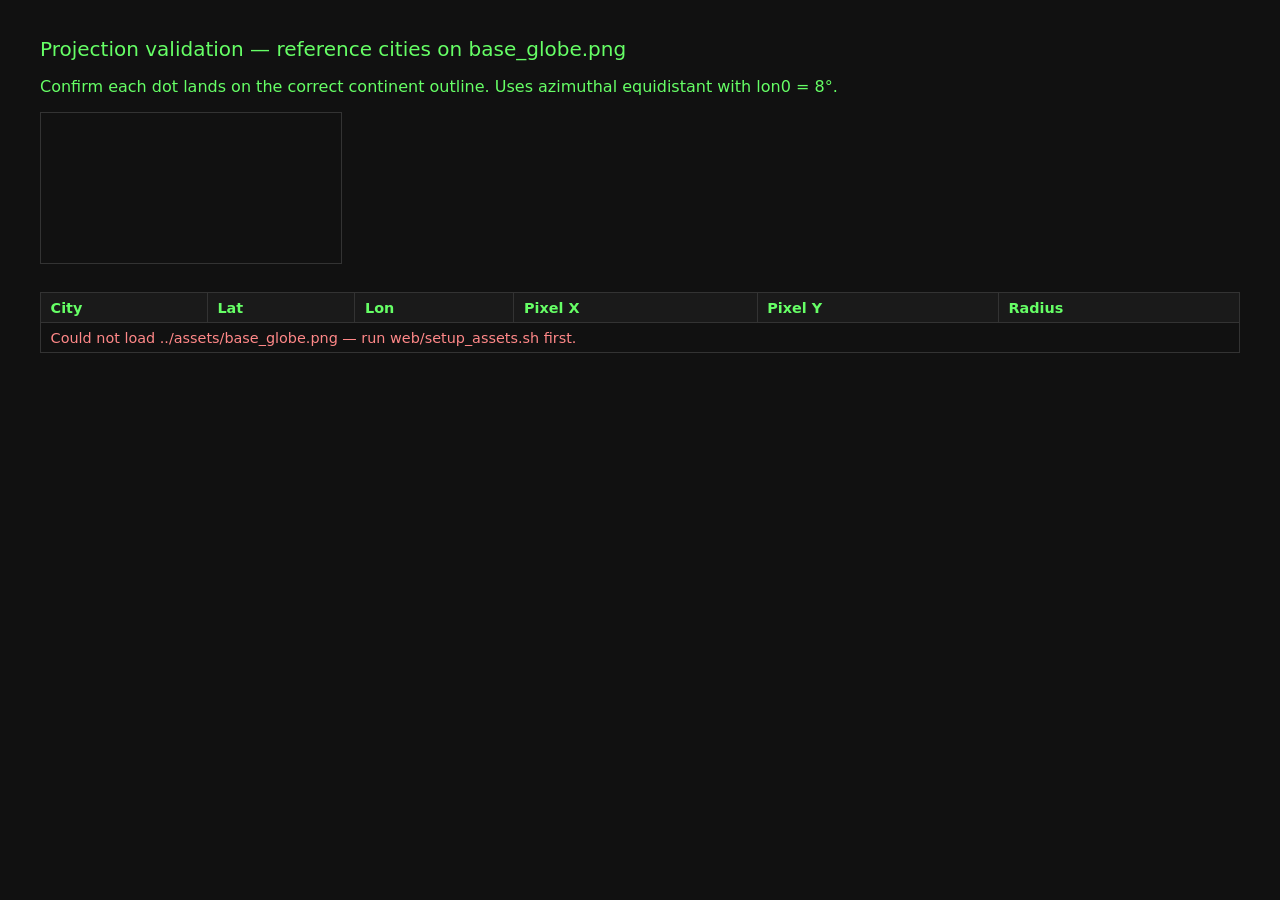
==== web/tools/validate-projection.html @ e00a5055 "Add static web deployment for Randall Clock with geolocation Add a self-contained web/ directory tha" ====
<!DOCTYPE html>
<html lang="en">
<head>
  <meta charset="utf-8">
  <meta name="viewport" content="width=device-width, initial-scale=1">
  <title>Randall Clock — Projection Validation</title>
  <style>
    body {
      margin: 0;
      background: #111;
      color: #6f6;
      font-family: "Segoe UI", system-ui, sans-serif;
    }
    main {
      max-width: 1200px;
      margin: 0 auto;
      padding: 1.5rem;
    }
    h1 {
      font-size: 1.25rem;
      font-weight: 500;
    }
    .canvas-wrap {
      position: relative;
      display: inline-block;
      max-width: 100%;
    }
    canvas {
      display: block;
      max-width: 100%;
      height: auto;
      border: 1px solid #333;
    }
    table {
      border-collapse: collapse;
      margin-top: 1.5rem;
      width: 100%;
    }
    th, td {
      border: 1px solid #333;
      padding: 0.4rem 0.6rem;
      text-align: left;
      font-size: 0.9rem;
    }
    th {
      background: #1a1a1a;
    }
    .error {
      color: #f88;
    }
  </style>
</head>
<body>
  <main>
    <h1>Projection validation — reference cities on base_globe.png</h1>
    <p>Confirm each dot lands on the correct continent outline. Uses azimuthal equidistant with lon0 = 8°.</p>
    <div class="canvas-wrap">
      <canvas id="map"></canvas>
    </div>
    <table id="results">
      <thead>
        <tr>
          <th>City</th>
          <th>Lat</th>
          <th>Lon</th>
          <th>Pixel X</th>
          <th>Pixel Y</th>
          <th>Radius</th>
        </tr>
      </thead>
      <tbody></tbody>
    </table>
  </main>

  <script src="../js/projection.js"></script>
  <script>
    (function () {
      var CITIES = [
        ['Burlington VT', 44.48, -73.21],
        ['Montpelier VT', 44.26, -72.58],
        ['London', 51.51, -0.13],
        ['Los Angeles', 34.05, -118.24],
        ['Mumbai', 19.08, 72.88],
        ['Sydney', -33.87, 151.21],
        ['São Paulo', -23.55, -46.63],
        ['Tokyo', 35.68, 139.65],
        ['Cape Town', -33.93, 18.42],
        ['Singapore', 1.35, 103.82]
      ];

      var canvas = document.getElementById('map');
      var ctx = canvas.getContext('2d');
      var tbody = document.querySelector('#results tbody');

      function drawDot(x, y, label) {
        var layers = [
          [12, 0.35],
          [8, 0.6],
          [4, 1.0]
        ];
        for (var i = 0; i < layers.length; i++) {
          ctx.beginPath();
          ctx.arc(x, y, layers[i][0], 0, Math.PI * 2);
          ctx.fillStyle = 'rgba(255, 0, 0, ' + layers[i][1] + ')';
          ctx.fill();
        }
        ctx.fillStyle = '#6f6';
        ctx.font = '12px sans-serif';
        ctx.fillText(label, x + 10, y - 6);
      }

      var img = new Image();
      img.onload = function () {
        canvas.width = img.naturalWidth;
        canvas.height = img.naturalHeight;
        ctx.drawImage(img, 0, 0);

        var globe = RandallProjection.globeGeometryFromImage(img);

        CITIES.forEach(function (entry) {
          var name = entry[0];
          var lat = entry[1];
          var lon = entry[2];
          var point = RandallProjection.latLonToGlobePixel(lat, lon, globe);
          drawDot(point.x, point.y, name);

          var row = document.createElement('tr');
          row.innerHTML =
            '<td>' + name + '</td>' +
            '<td>' + lat.toFixed(2) + '</td>' +
            '<td>' + lon.toFixed(2) + '</td>' +
            '<td>' + point.x.toFixed(1) + '</td>' +
            '<td>' + point.y.toFixed(1) + '</td>' +
            '<td>' + point.rho.toFixed(1) + '</td>';
          tbody.appendChild(row);
        });
      };
      img.onerror = function () {
        tbody.innerHTML = '<tr><td colspan="6" class="error">Could not load ../assets/base_globe.png — run web/setup_assets.sh first.</td></tr>';
      };
      img.src = '../assets/base_globe.png';
    })();
  </script>
</body>
</html>
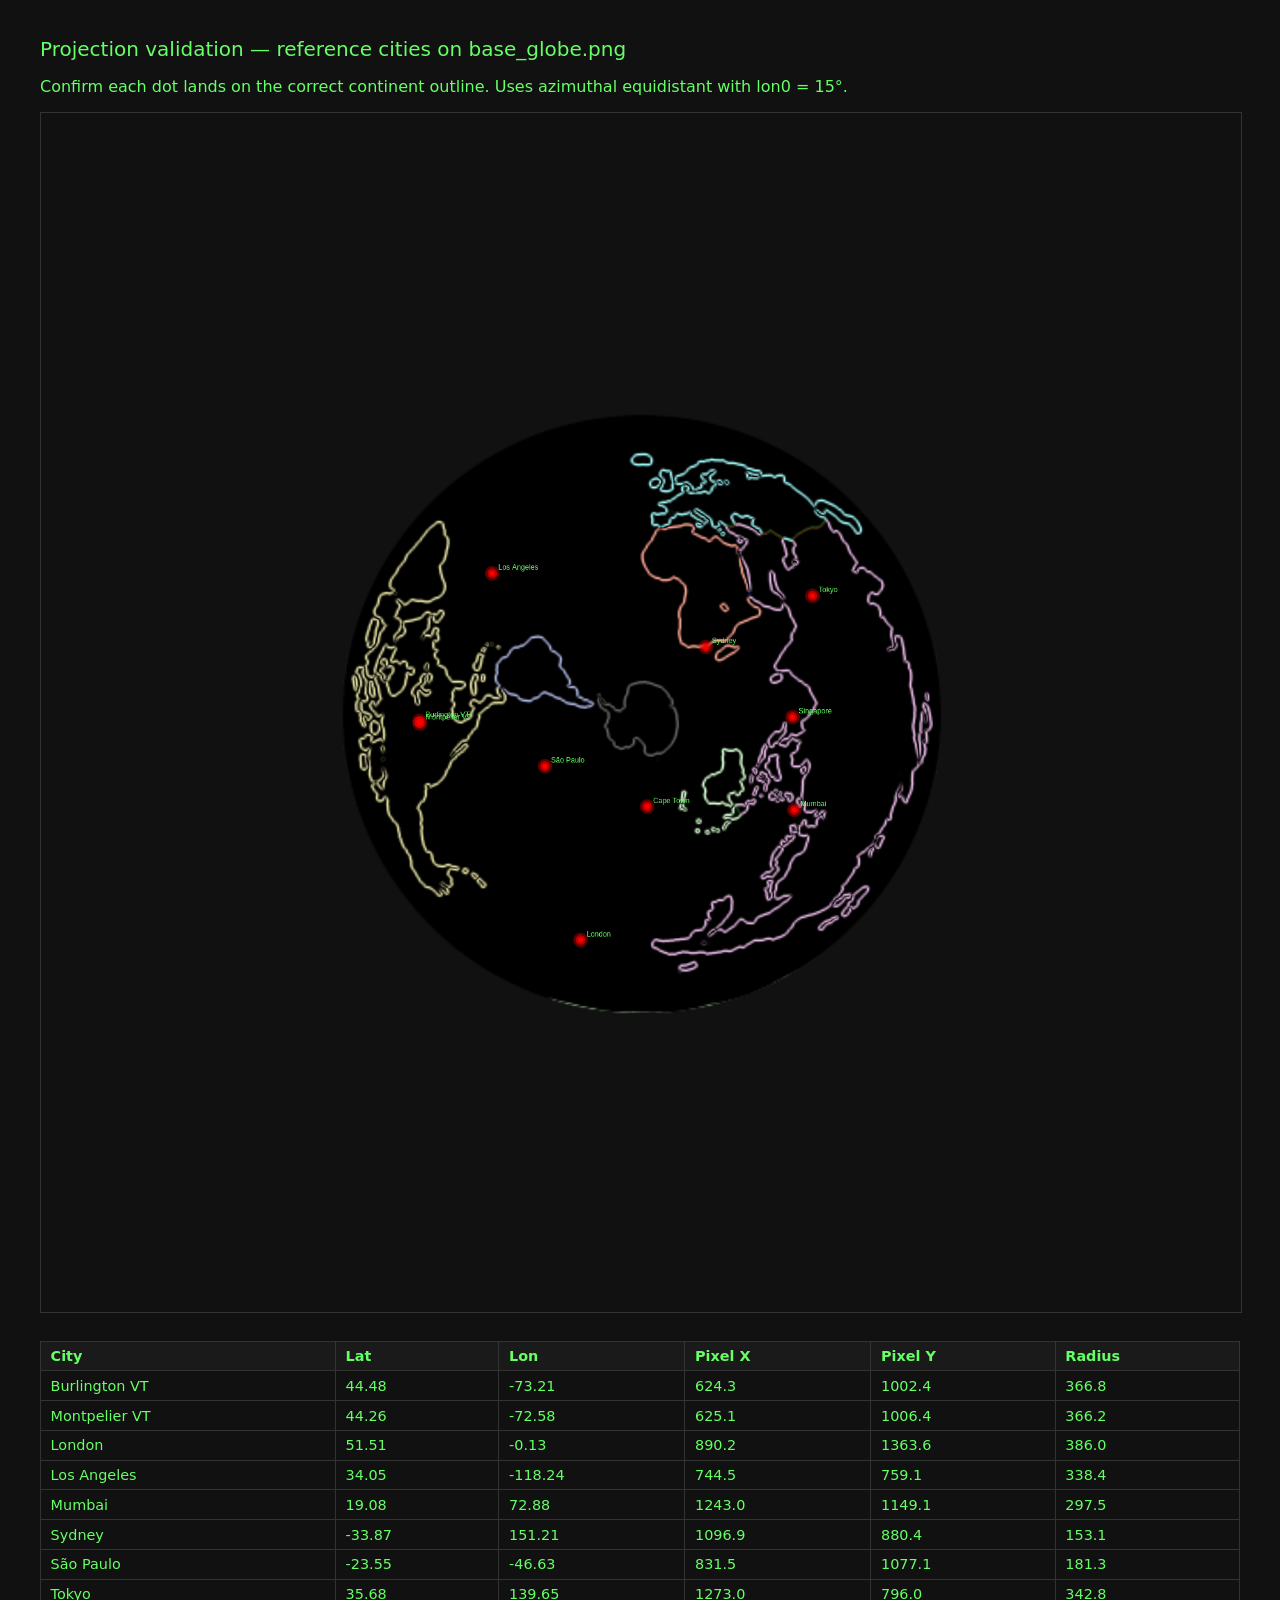
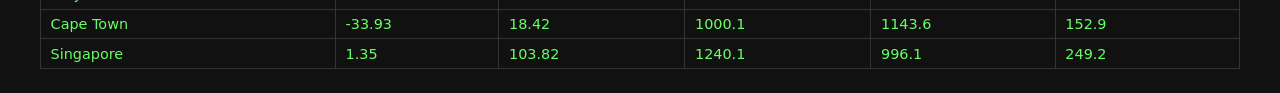
==== commit e733f366: "Improve red-dot placement and add once-per-second pulse Retune projection to lon0=15 with alpha-cent" ====
--- a/web/tools/validate-projection.html
+++ b/web/tools/validate-projection.html
@@ -53,7 +53,7 @@
 <body>
   <main>
     <h1>Projection validation — reference cities on base_globe.png</h1>
-    <p>Confirm each dot lands on the correct continent outline. Uses azimuthal equidistant with lon0 = 8°.</p>
+    <p>Confirm each dot lands on the correct continent outline. Uses azimuthal equidistant with lon0 = 15°.</p>
     <div class="canvas-wrap">
       <canvas id="map"></canvas>
     </div>
